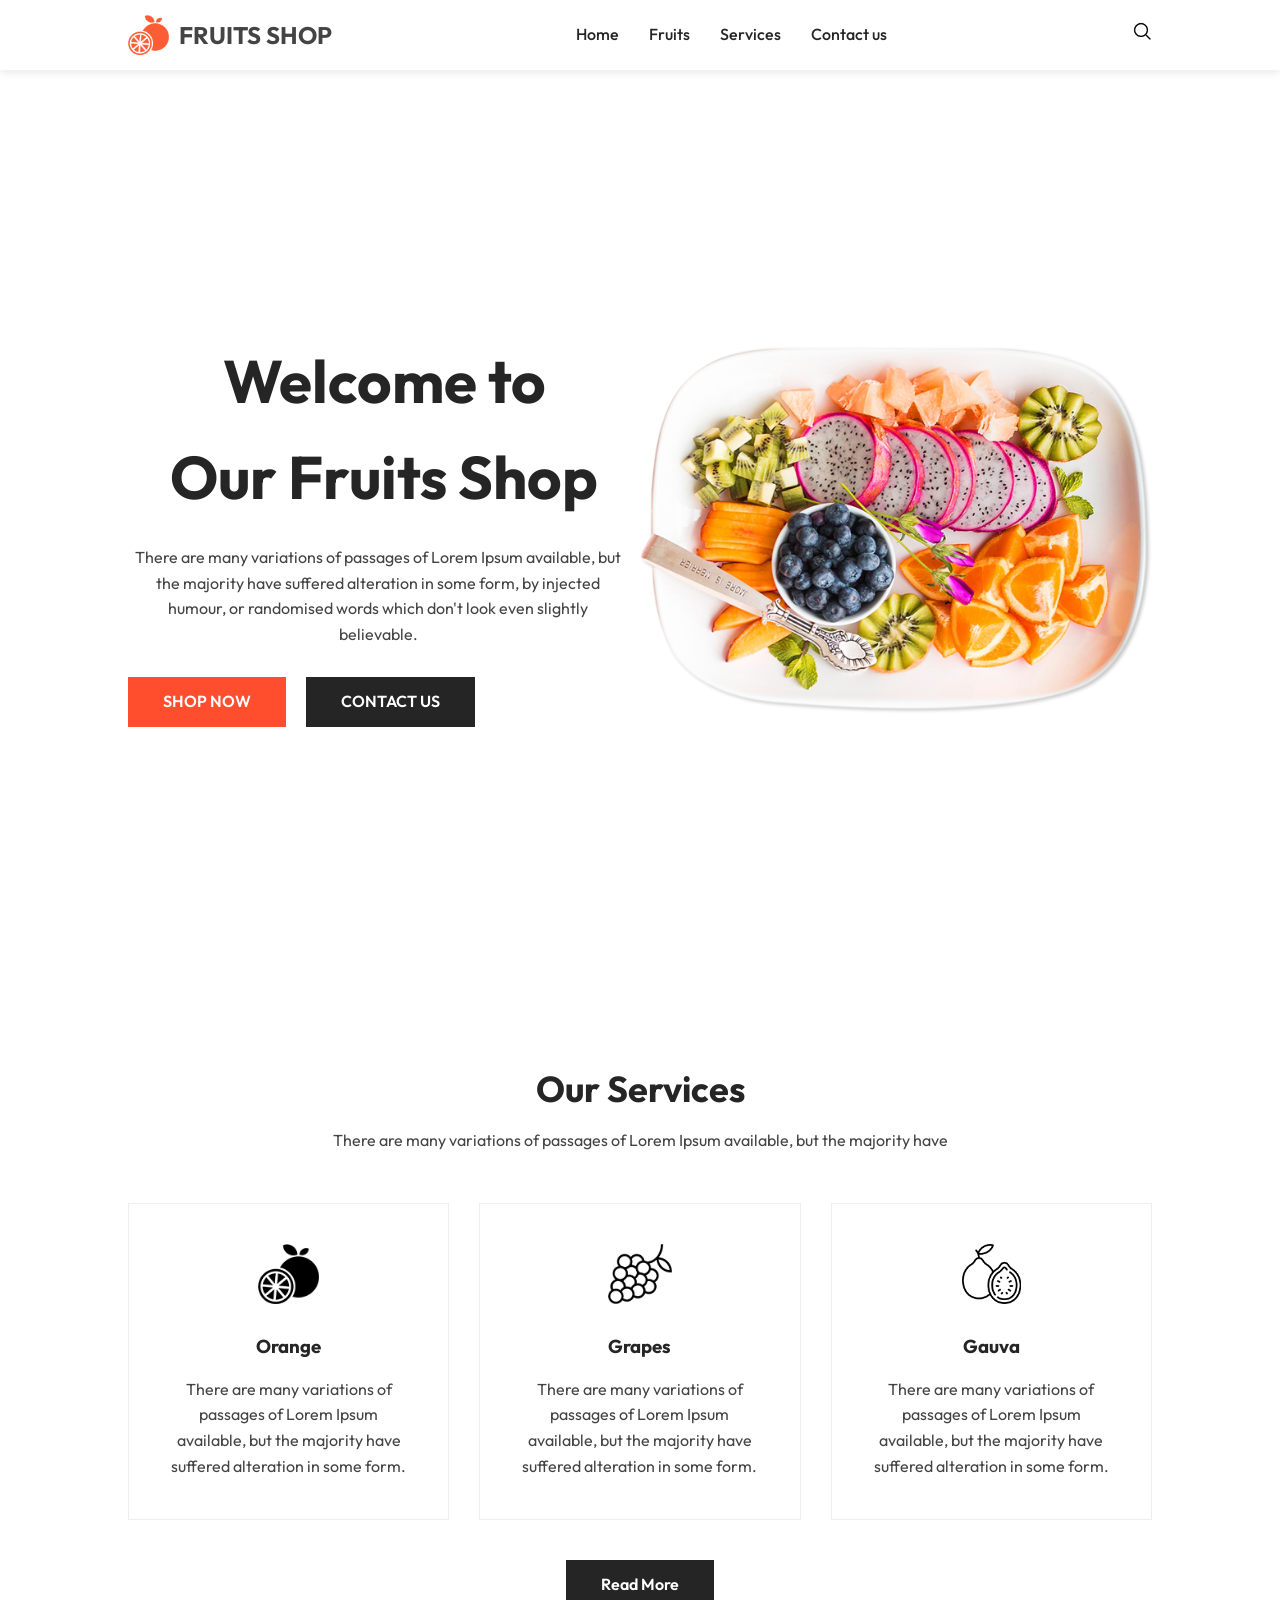
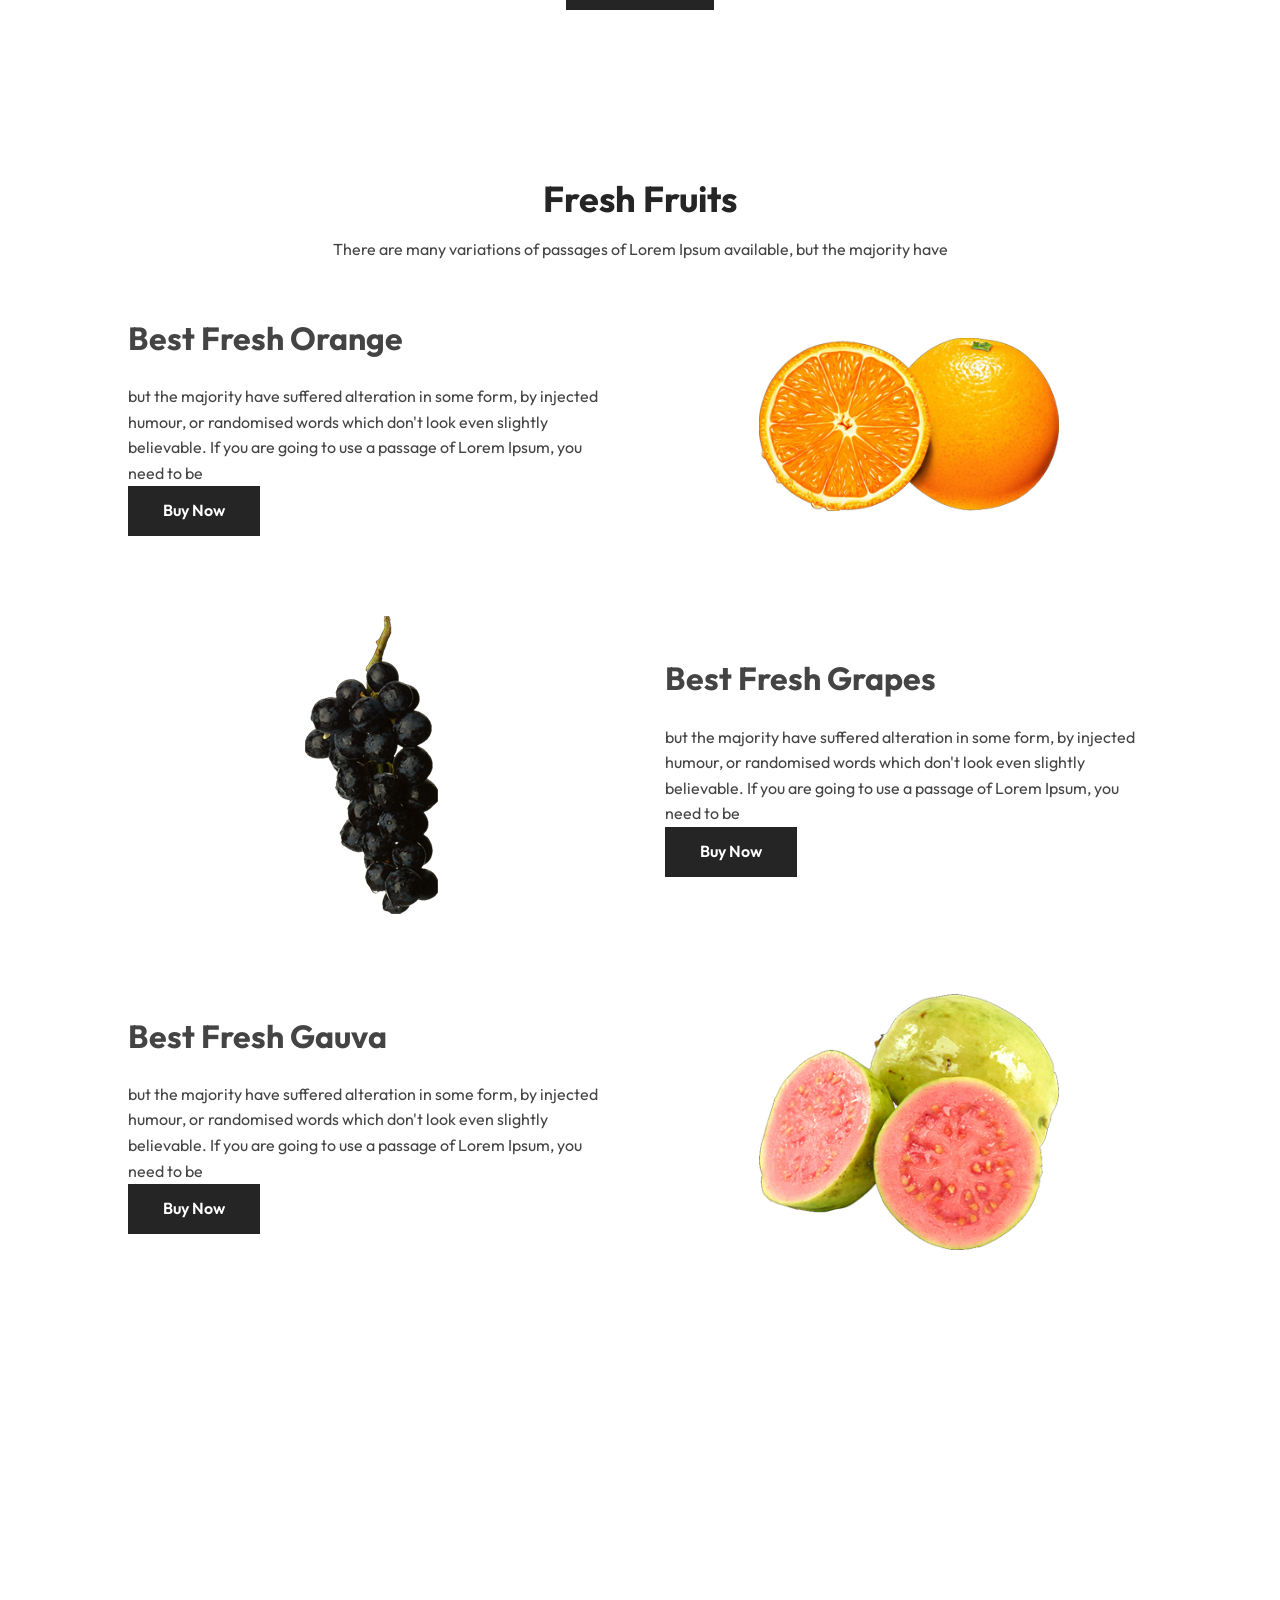
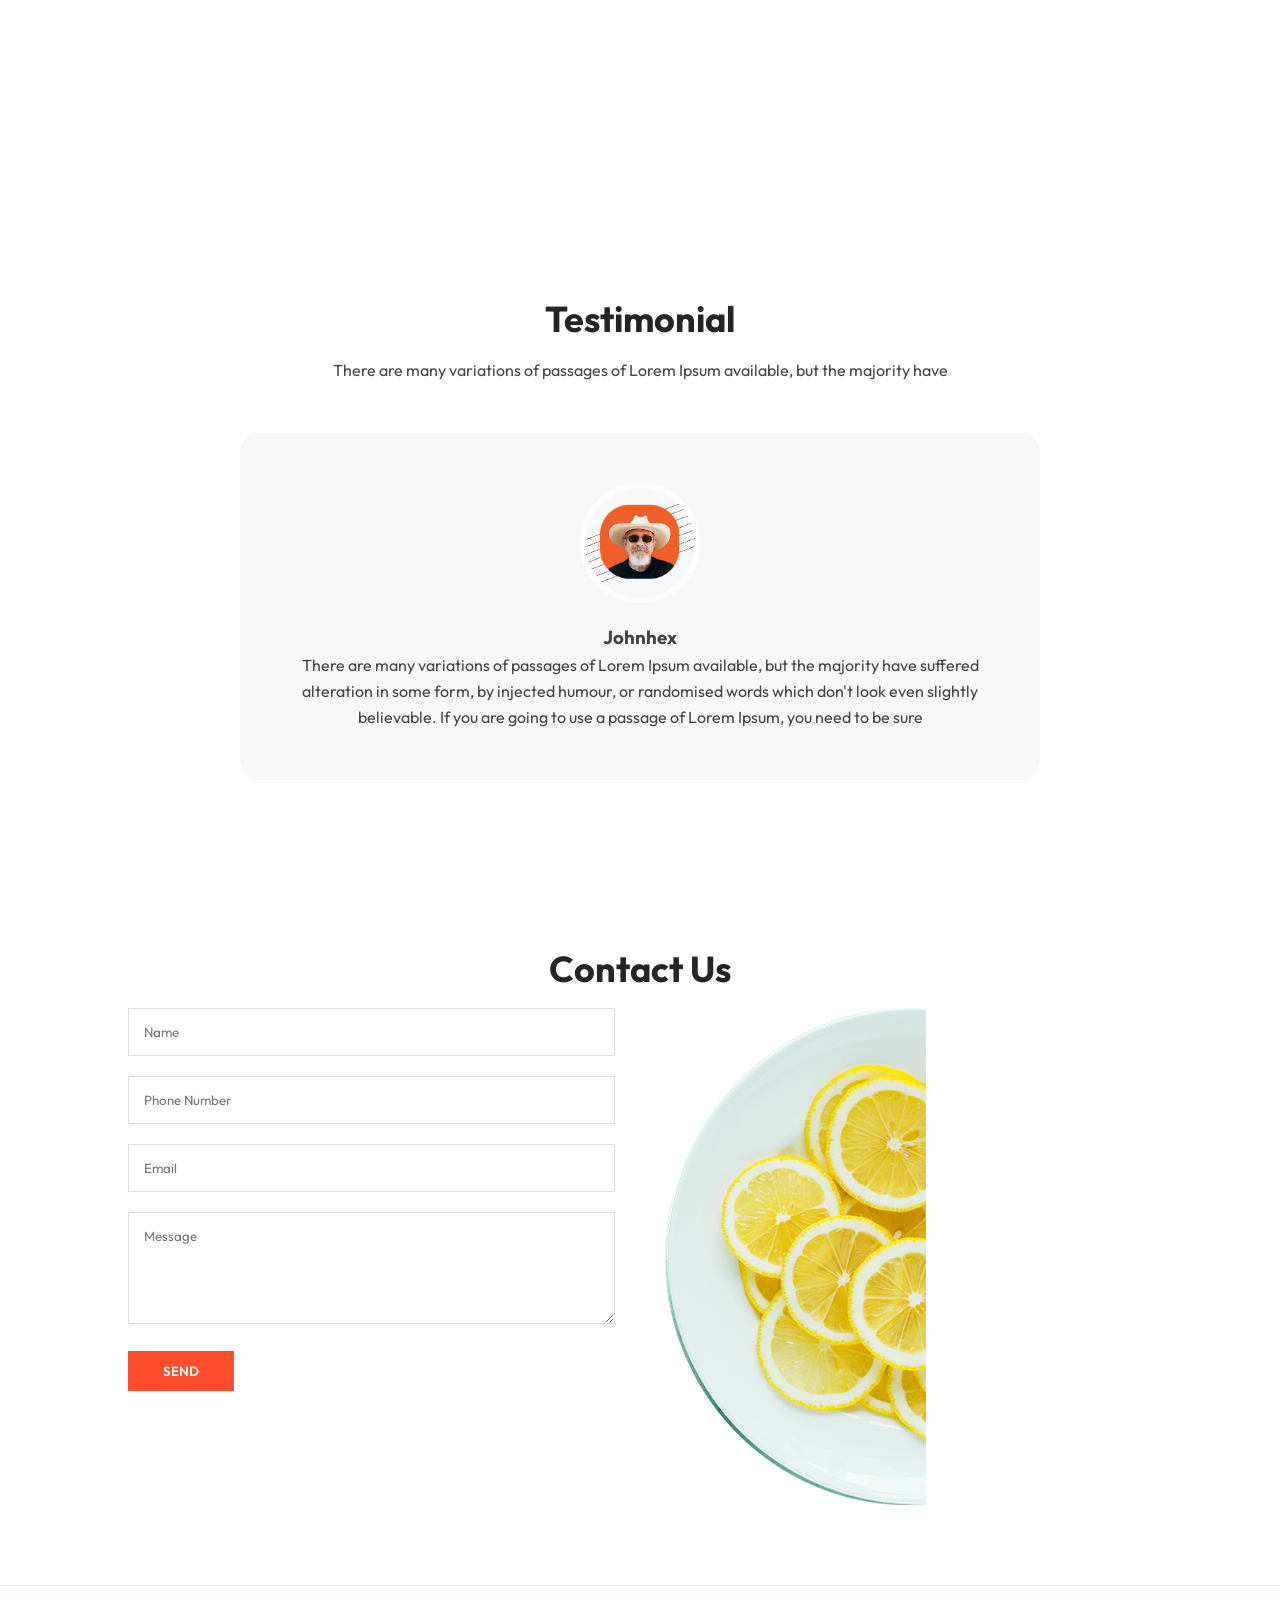
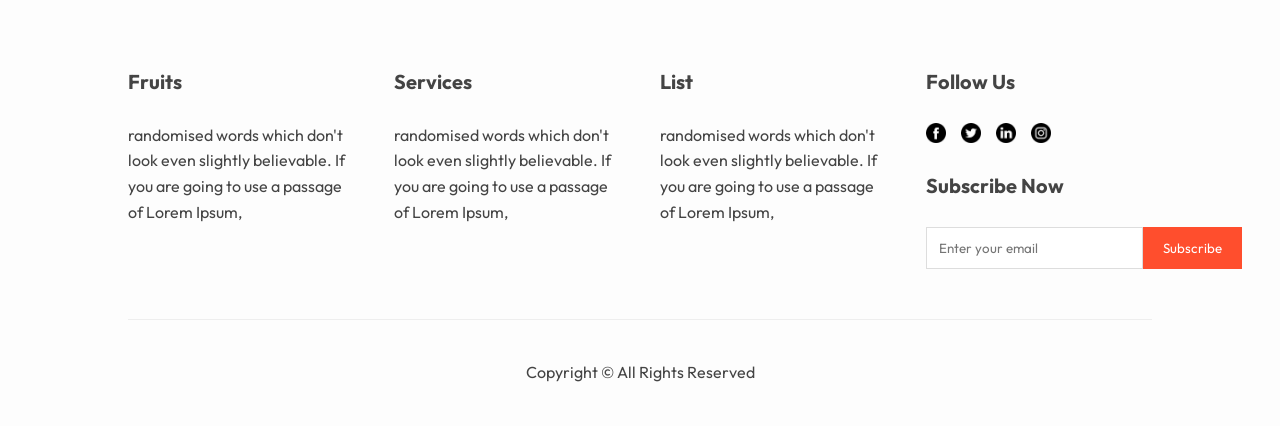
==== SESSION_03/index.html @ 3595fe4e "feat: implement landing page layout with styling and supporting image assets" ====
<!DOCTYPE html>
<html lang="en">

<head>
    <meta charset="UTF-8">
    <meta name="viewport" content="width=device-width, initial-scale=1.0">
    <title>Fruits Shop - Fresh & Healthy Fruits</title>
    <meta name="description"
        content="Welcome to Our Fruits Shop. Discover a wide variety of fresh, healthy, and organic fruits delivered to your doorstep.">
    <link rel="preconnect" href="https://fonts.googleapis.com">
    <link rel="preconnect" href="https://fonts.gstatic.com" crossorigin>
    <link href="https://fonts.googleapis.com/css2?family=Outfit:wght@300;400;500;600;700&display=swap" rel="stylesheet">
    <link rel="stylesheet" href="style.css">
</head>

<body>

    <!-- Header Section -->
    <header>
        <nav>
            <div class="logo">
                <img src="images/logo.png" alt="Fruits Shop Logo">
                <span>Fruits Shop</span>
            </div>
            <ul>
                <li><a href="#home">Home</a></li>
                <li><a href="#fruits">Fruits</a></li>
                <li><a href="#services">Services</a></li>
                <li><a href="#contact">Contact us</a></li>
            </ul>
            <div class="search-icon">
                <img src="images/search.png" alt="Search">
            </div>
        </nav>
    </header>

    <!-- Hero Section -->
    <section class="hero" id="home">
        <div class="hero-content">
            <h1>Welcome to<br>Our Fruits Shop</h1>
            <p>There are many variations of passages of Lorem Ipsum available, but the majority have suffered alteration
                in some form, by injected humour, or randomised words which don't look even slightly believable.</p>
            <div class="hero-btns">
                <a href="#fruits" class="btn btn-primary">SHOP NOW</a>
                <a href="#contact" class="btn btn-secondary">CONTACT US</a>
            </div>
        </div>
        <div class="hero-image">
            <img src="images/dish.png" alt="Fruit Dish">
        </div>
    </section>

    <!-- Services Section -->
    <section id="services">
        <h2 class="section-title">Our Services</h2>
        <p class="section-subtitle">There are many variations of passages of Lorem Ipsum available, but the majority
            have</p>

        <div class="services-grid">
            <div class="service-card">
                <img src="images/item1.png" alt="Orange">
                <h3>Orange</h3>
                <p>There are many variations of passages of Lorem Ipsum available, but the majority have suffered
                    alteration in some form.</p>
            </div>
            <div class="service-card">
                <img src="images/item2.png" alt="Grapes">
                <h3>Grapes</h3>
                <p>There are many variations of passages of Lorem Ipsum available, but the majority have suffered
                    alteration in some form.</p>
            </div>
            <div class="service-card">
                <img src="images/item.png" alt="Gauva">
                <h3>Gauva</h3>
                <p>There are many variations of passages of Lorem Ipsum available, but the majority have suffered
                    alteration in some form.</p>
            </div>
        </div>

        <div class="read-more">
            <a href="#" class="btn btn-secondary">Read More</a>
        </div>
    </section>

    <!-- Fresh Fruits Section -->
    <section id="fruits">
        <h2 class="section-title">Fresh Fruits</h2>
        <p class="section-subtitle">There are many variations of passages of Lorem Ipsum available, but the majority
            have</p>

        <div class="fruit-list">
            <div class="fruit-item">
                <div class="fruit-info">
                    <h2>Best Fresh Orange</h2>
                    <p>but the majority have suffered alteration in some form, by injected humour, or randomised words
                        which don't look even slightly believable. If you are going to use a passage of Lorem Ipsum, you
                        need to be</p>
                    <a href="#" class="btn btn-secondary">Buy Now</a>
                </div>
                <div class="fruit-image">
                    <img src="images/orange.png" alt="Orange">
                </div>
            </div>

            <div class="fruit-item">
                <div class="fruit-info">
                    <h2>Best Fresh Grapes</h2>
                    <p>but the majority have suffered alteration in some form, by injected humour, or randomised words
                        which don't look even slightly believable. If you are going to use a passage of Lorem Ipsum, you
                        need to be</p>
                    <a href="#" class="btn btn-secondary">Buy Now</a>
                </div>
                <div class="fruit-image">
                    <img src="images/grapes.png" alt="Grapes">
                </div>
            </div>

            <div class="fruit-item">
                <div class="fruit-info">
                    <h2>Best Fresh Gauva</h2>
                    <p>but the majority have suffered alteration in some form, by injected humour, or randomised words
                        which don't look even slightly believable. If you are going to use a passage of Lorem Ipsum, you
                        need to be</p>
                    <a href="#" class="btn btn-secondary">Buy Now</a>
                </div>
                <div class="fruit-image">
                    <img src="images/gauva.png" alt="Gauva">
                </div>
            </div>
        </div>
    </section>

    <!-- Parallax Banner -->
    <div class="parallax">
        <h2>VERY TASTY FRUITS</h2>
    </div>

    <!-- Testimonial Section -->
    <section>
        <h2 class="section-title">Testimonial</h2>
        <p class="section-subtitle">There are many variations of passages of Lorem Ipsum available, but the majority
            have</p>

        <div class="testimonial-card">
            <div class="client-img">
                <img src="images/client.png" alt="Client">
            </div>
            <h3>Johnhex</h3>
            <p>There are many variations of passages of Lorem Ipsum available, but the majority have suffered alteration
                in some form, by injected humour, or randomised words which don't look even slightly believable. If you
                are going to use a passage of Lorem Ipsum, you need to be sure</p>
        </div>
    </section>

    <!-- Contact Section -->
    <section id="contact">
        <h2 class="section-title">Contact Us</h2>
        <div class="contact-container">
            <div class="contact-form">
                <div class="form-group">
                    <input type="text" placeholder="Name">
                </div>
                <div class="form-group">
                    <input type="text" placeholder="Phone Number">
                </div>
                <div class="form-group">
                    <input type="email" placeholder="Email">
                </div>
                <div class="form-group">
                    <textarea rows="5" placeholder="Message"></textarea>
                </div>
                <button class="btn btn-primary">SEND</button>
            </div>
            <div class="contact-image">
                <img src="images/orange-dish.png" alt="Orange Dish">
            </div>
        </div>
    </section>

    <!-- Footer Section -->
    <footer>
        <div class="footer-grid">
            <div class="footer-col">
                <h4>Fruits</h4>
                <p>randomised words which don't look even slightly believable. If you are going to use a passage of
                    Lorem Ipsum,</p>
            </div>
            <div class="footer-col">
                <h4>Services</h4>
                <p>randomised words which don't look even slightly believable. If you are going to use a passage of
                    Lorem Ipsum,</p>
            </div>
            <div class="footer-col">
                <h4>List</h4>
                <p>randomised words which don't look even slightly believable. If you are going to use a passage of
                    Lorem Ipsum,</p>
            </div>
            <div class="footer-col">
                <h4>Follow Us</h4>
                <div class="social-links">
                    <a href="https://www.facebook.com" target="_blank"><img src="images/fb.png" alt="Facebook"></a>
                    <a href="https://www.twitter.com" target="_blank"><img src="images/twitter.png" alt="Twitter"></a>
                    <a href="https://www.linkedin.com" target="_blank"><img src="images/linkedin.png"
                            alt="Linkedin"></a>
                    <a href="https://www.instagram.com" target="_blank"><img src="images/instagram.png"
                            alt="Instagram"></a>
                </div>
                <h4>Subscribe Now</h4>
                <div class="subscribe-form">
                    <input type="email" placeholder="Enter your email">
                    <button class="subscribe-btn">Subscribe</button>
                </div>
            </div>
        </div>
        <div class="copyright">
            <p>Copyright © All Rights Reserved</p>
        </div>
    </footer>

</body>

</html>
---- SESSION_03/style.css ----
* {
    margin: 0;
    padding: 0;
    box-sizing: border-box;
    font-family: 'Outfit', sans-serif;
}

:root {
    --primary-color: #ff4e2d;
    --secondary-color: #252525;
    --text-color: #444;
    --light-bg: #f8f8f8;
    --white: #ffffff;
    --transition: all 0.3s ease;
}

body {
    overflow-x: hidden;
    color: var(--text-color);
    line-height: 1.6;
}

/* Header & Nav */
header {
    position: fixed;
    top: 0;
    left: 0;
    width: 100%;
    background: var(--white);
    box-shadow: 0 2px 10px rgba(0,0,0,0.1);
    z-index: 1000;
    padding: 15px 10%;
}

nav {
    display: flex;
    justify-content: space-between;
    align-items: center;
}

.logo {
    display: flex;
    align-items: center;
    gap: 10px;
    font-size: 24px;
    font-weight: 700;
    text-transform: uppercase;
}

.logo img {
    height: 40px;
}

nav ul {
    display: flex;
    list-style: none;
    gap: 30px;
}

nav ul li a {
    text-decoration: none;
    color: var(--secondary-color);
    font-weight: 500;
    transition: var(--transition);
}

nav ul li a:hover {
    color: var(--primary-color);
}

.search-icon img {
    height: 20px;
    cursor: pointer;
}

/* Hero Section */
.hero {
    height: 100vh;
    display: flex;
    align-items: center;
    justify-content: space-between;
    padding: 0 10%;
    margin-top: 80px;
}

.hero-content {
    flex: 1;
}

.hero-content h1 {
    font-size: 60px;
    margin-bottom: 20px;
    color: var(--secondary-color);
}

.hero-content p {
    margin-bottom: 30px;
    max-width: 500px;
}

.hero-btns {
    display: flex;
    gap: 20px;
}

.btn {
    padding: 12px 35px;
    border: none;
    cursor: pointer;
    font-weight: 600;
    transition: var(--transition);
    text-decoration: none;
    display: inline-block;
}

.btn-primary {
    background: var(--primary-color);
    color: var(--white);
}

.btn-primary:hover {
    background: #e63e1d;
    transform: translateY(-3px);
}

.btn-secondary {
    background: var(--secondary-color);
    color: var(--white);
}

.btn-secondary:hover {
    background: #000;
    transform: translateY(-3px);
}

.hero-image {
    flex: 1;
    display: flex;
    justify-content: center;
}

.hero-image img {
    max-width: 100%;
    animation: float 4s ease-in-out infinite;
}

@keyframes float {
    0%, 100% { transform: translateY(0); }
    50% { transform: translateY(-20px); }
}

/* Services Section */
section {
    padding: 80px 10%;
    text-align: center;
}

.section-title {
    font-size: 36px;
    margin-bottom: 10px;
    color: var(--secondary-color);
}

.section-subtitle {
    margin-bottom: 50px;
    max-width: 700px;
    margin-left: auto;
    margin-right: auto;
}

.services-grid {
    display: grid;
    grid-template-columns: repeat(auto-fit, minmax(300px, 1fr));
    gap: 30px;
}

.service-card {
    padding: 40px;
    border: 1px solid #eee;
    transition: var(--transition);
}

.service-card:hover {
    box-shadow: 0 10px 30px rgba(0,0,0,0.05);
    border-color: var(--primary-color);
}

.service-card img {
    height: 60px;
    margin-bottom: 20px;
}

.service-card h3 {
    margin-bottom: 15px;
    color: var(--secondary-color);
}

.read-more {
    margin-top: 40px;
}

/* Fresh Fruits Section */
.fruit-item {
    display: flex;
    align-items: center;
    gap: 50px;
    margin-bottom: 80px;
    text-align: left;
}

.fruit-item:nth-child(even) {
    flex-direction: row-reverse;
}

.fruit-info {
    flex: 1;
}

.fruit-info h2 {
    font-size: 32px;
    margin-bottom: 20px;
}

.fruit-image {
    flex: 1;
    display: flex;
    justify-content: center;
}

.fruit-image img {
    max-width: 300px;
}

/* Parallax Banner */
.parallax {
    height: 400px;
    background: linear-gradient(rgba(0,0,0,0.5), rgba(0,0,0,0.5)), url('images/tasty.png');
    background-size: cover;
    background-position: center;
    background-attachment: fixed;
    display: flex;
    align-items: center;
    justify-content: center;
}

.parallax h2 {
    color: var(--white);
    font-size: 60px;
    text-transform: uppercase;
}

/* Testimonial */
.testimonial-card {
    max-width: 800px;
    margin: 0 auto;
    padding: 50px;
    background: var(--light-bg);
    border-radius: 20px;
    position: relative;
}

.client-img {
    width: 120px;
    height: 120px;
    border-radius: 50%;
    overflow: hidden;
    margin: 0 auto 20px;
    border: 5px solid var(--white);
}

.client-img img {
    width: 100%;
    height: 100%;
    object-fit: cover;
}

/* Contact Section */
.contact-container {
    display: flex;
    gap: 50px;
    text-align: left;
}

.contact-form {
    flex: 1;
}

.form-group {
    margin-bottom: 20px;
}

.form-group input, .form-group textarea {
    width: 100%;
    padding: 15px;
    border: 1px solid #ddd;
    outline: none;
}

.contact-image {
    flex: 1;
    display: flex;
    align-items: center;
}

.contact-image img {
    max-width: 100%;
}

/* Footer */
footer {
    background: #fdfdfd;
    padding: 80px 10% 40px;
    border-top: 1px solid #eee;
}

.footer-grid {
    display: grid;
    grid-template-columns: repeat(auto-fit, minmax(200px, 1fr));
    gap: 40px;
    margin-bottom: 50px;
}

.footer-col h4 {
    margin-bottom: 25px;
    font-size: 20px;
}

.social-links {
    display: flex;
    gap: 15px;
    margin-bottom: 20px;
}

.social-links img {
    height: 20px;
}

.subscribe-form {
    display: flex;
}

.subscribe-form input {
    padding: 12px;
    border: 1px solid #ddd;
    flex: 1;
}

.subscribe-btn {
    background: var(--primary-color);
    color: var(--white);
    border: none;
    padding: 0 20px;
    cursor: pointer;
}

.copyright {
    text-align: center;
    padding-top: 40px;
    border-top: 1px solid #eee;
}

/* Responsive */
@media (max-width: 992px) {
    .hero {
        flex-direction: column;
        text-align: center;
        height: auto;
        padding-top: 120px;
    }
    .hero-btns {
        justify-content: center;
    }
    .fruit-item, .fruit-item:nth-child(even) {
        flex-direction: column;
        text-align: center;
    }
    .contact-container {
        flex-direction: column;
    }
}
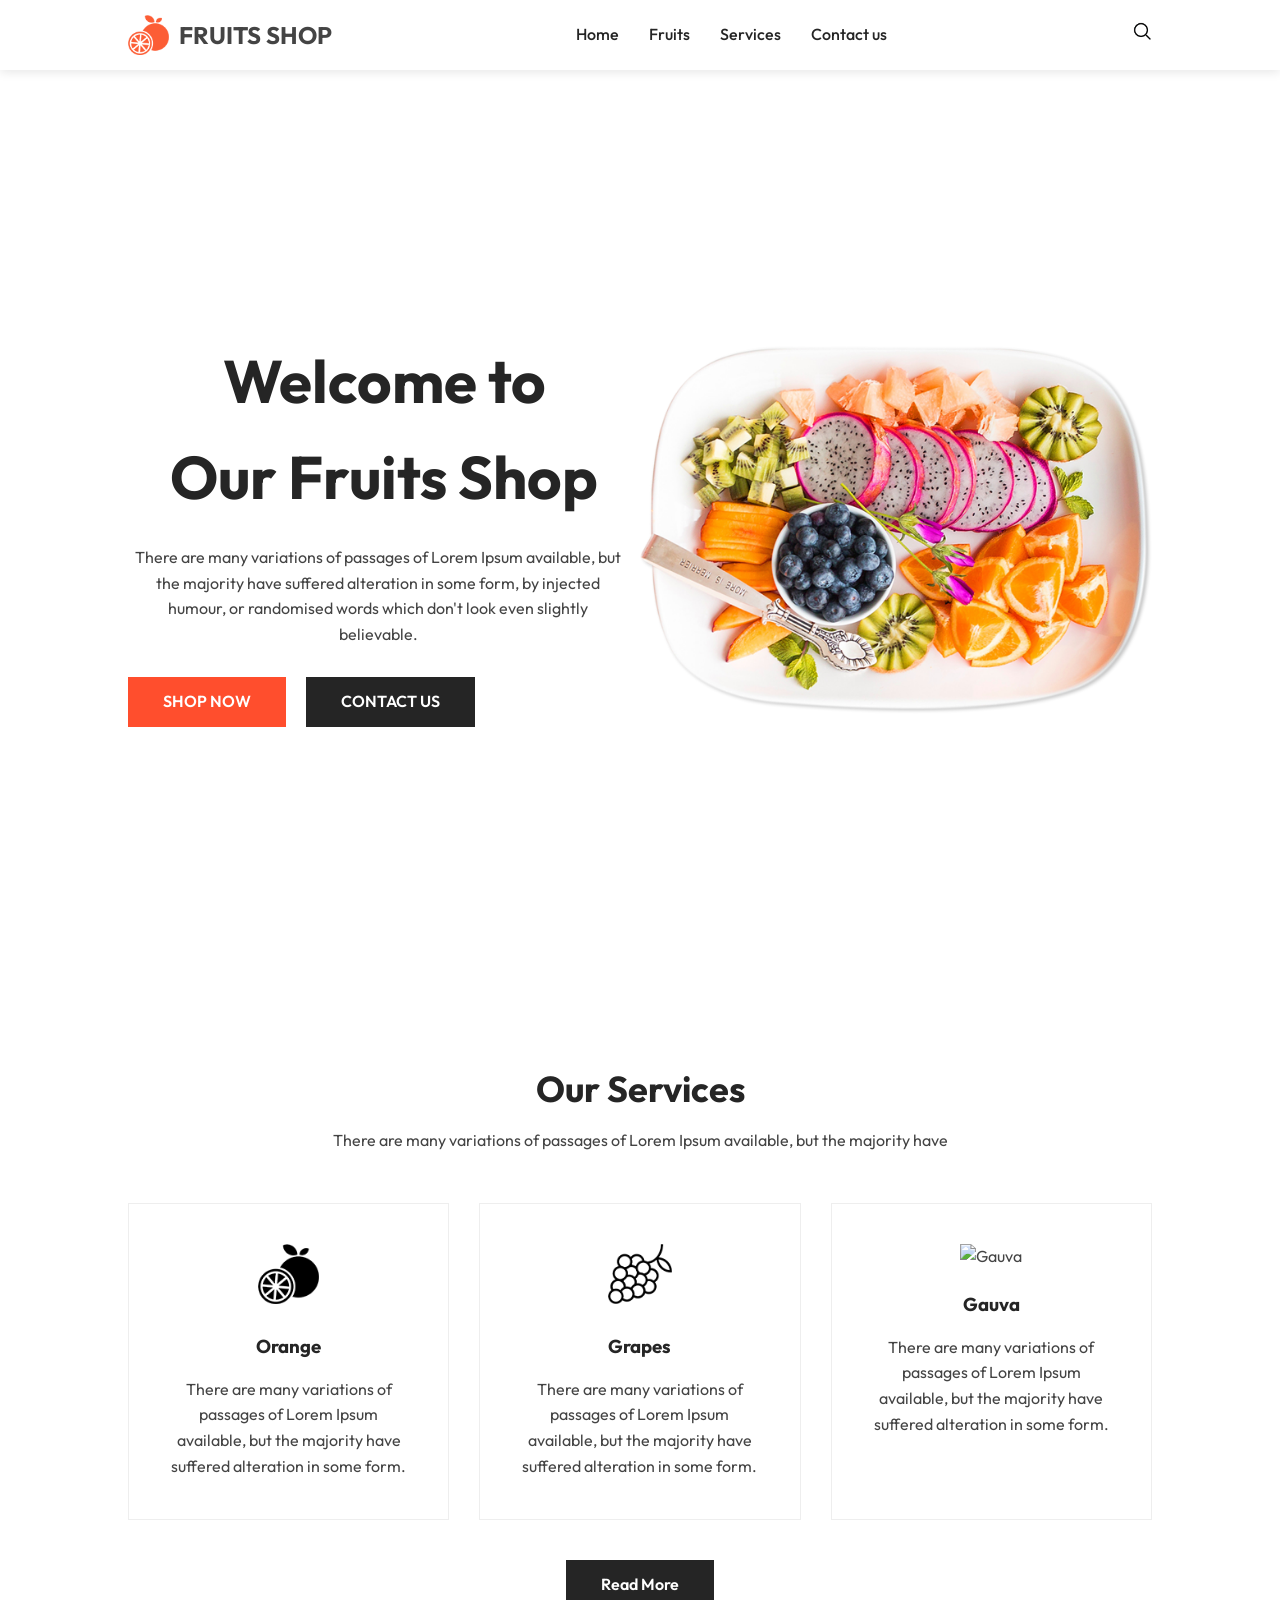
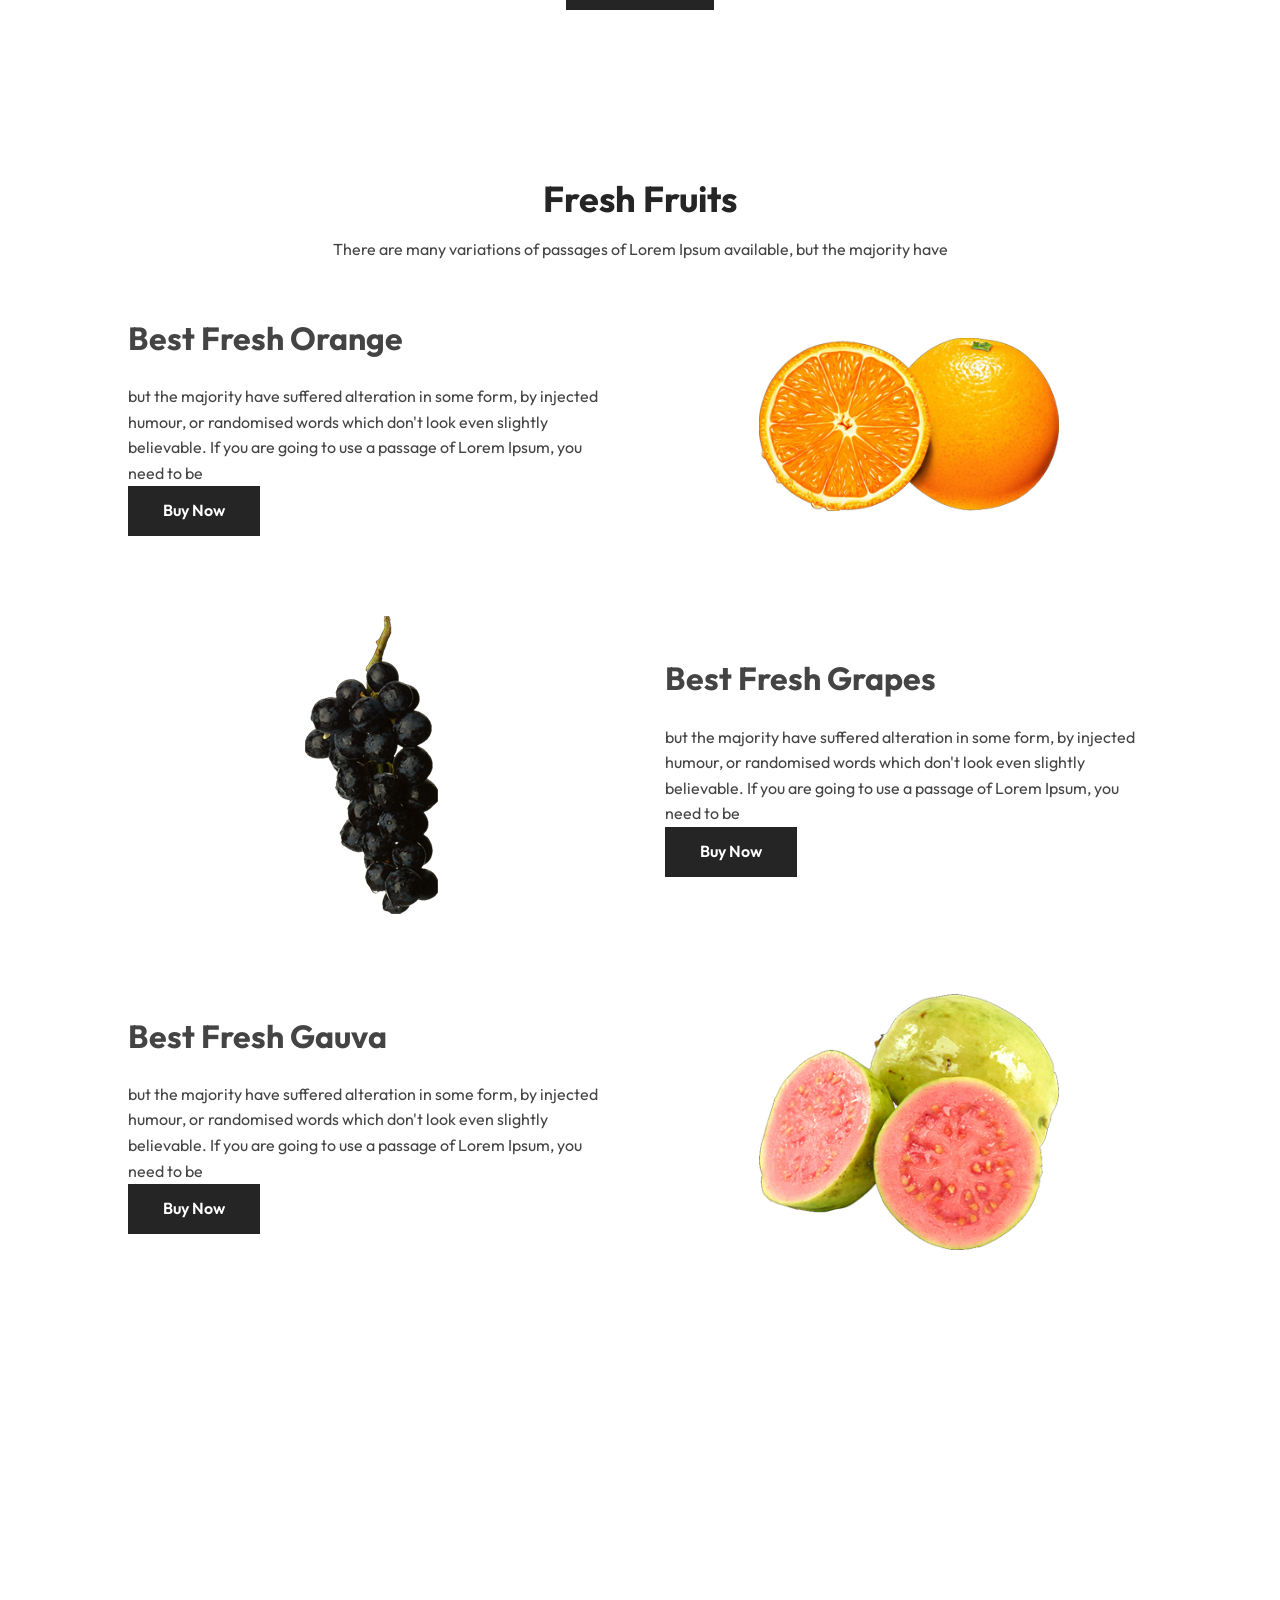
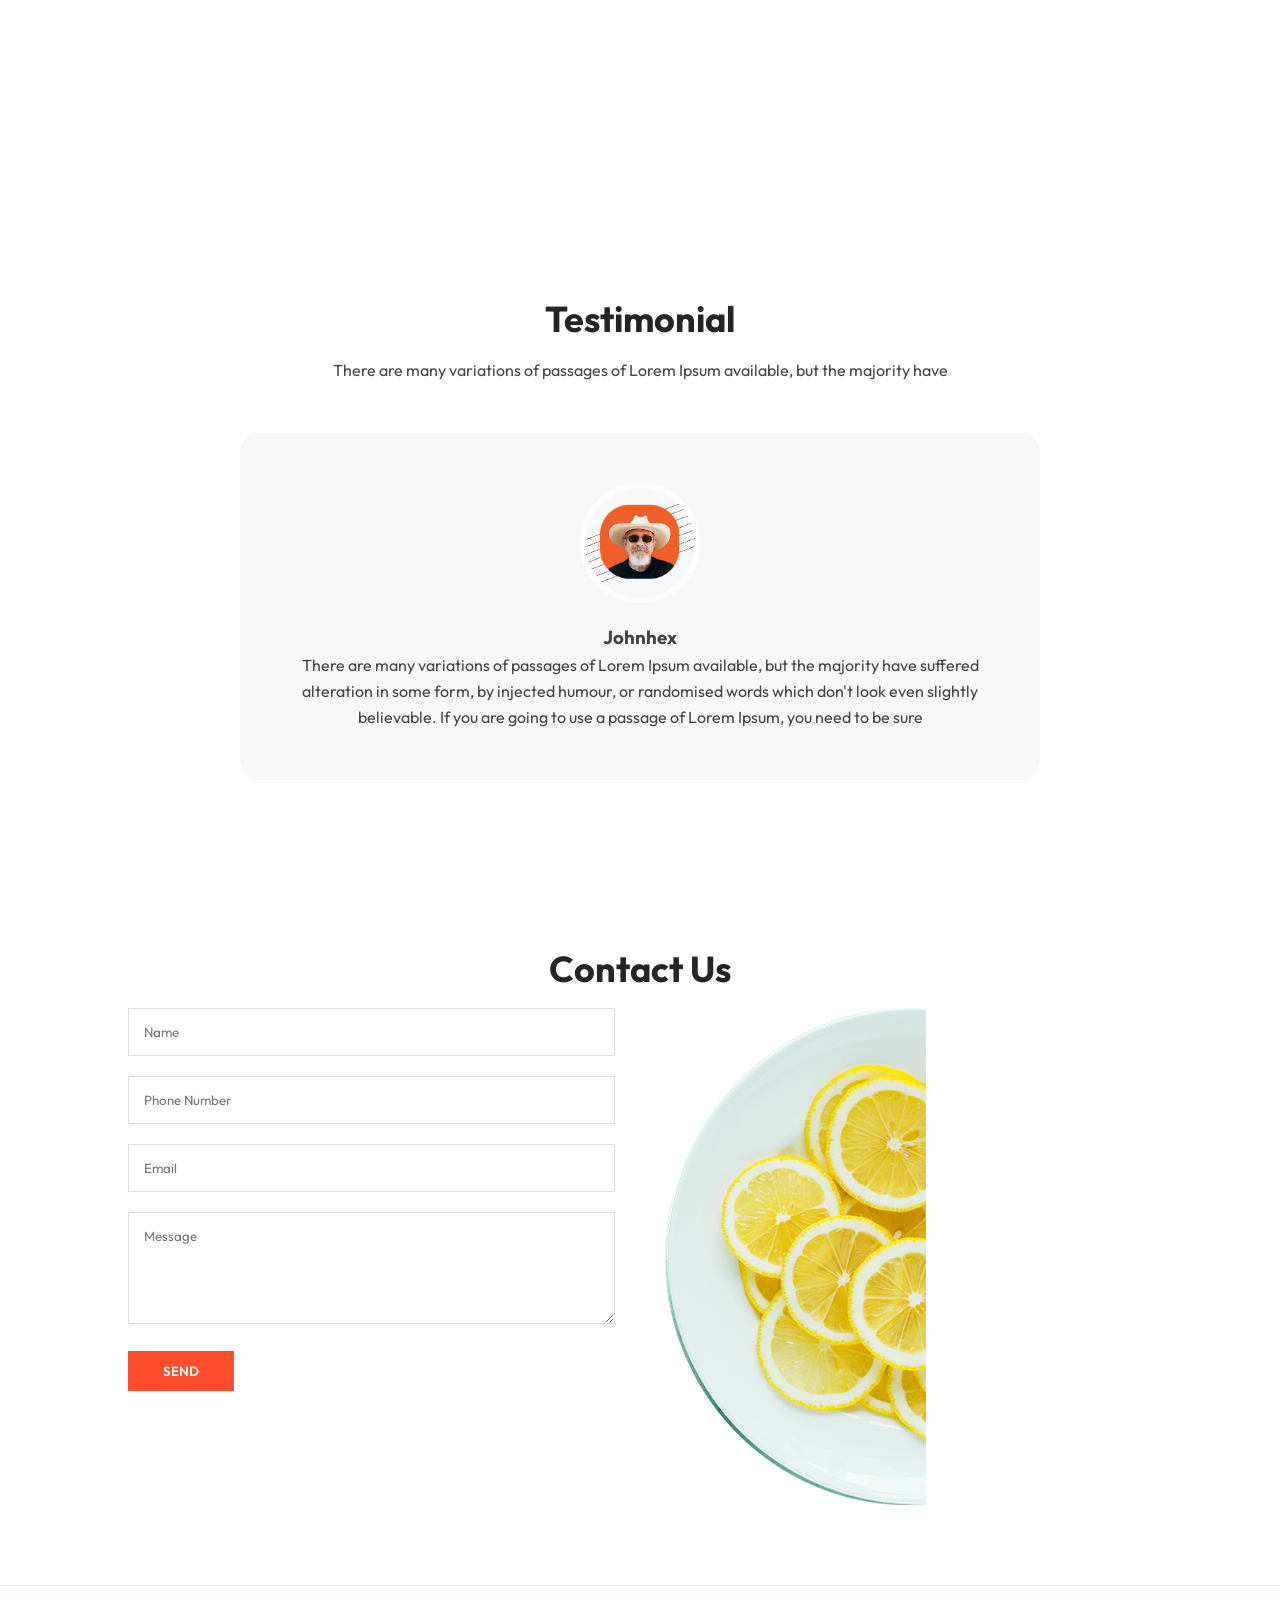
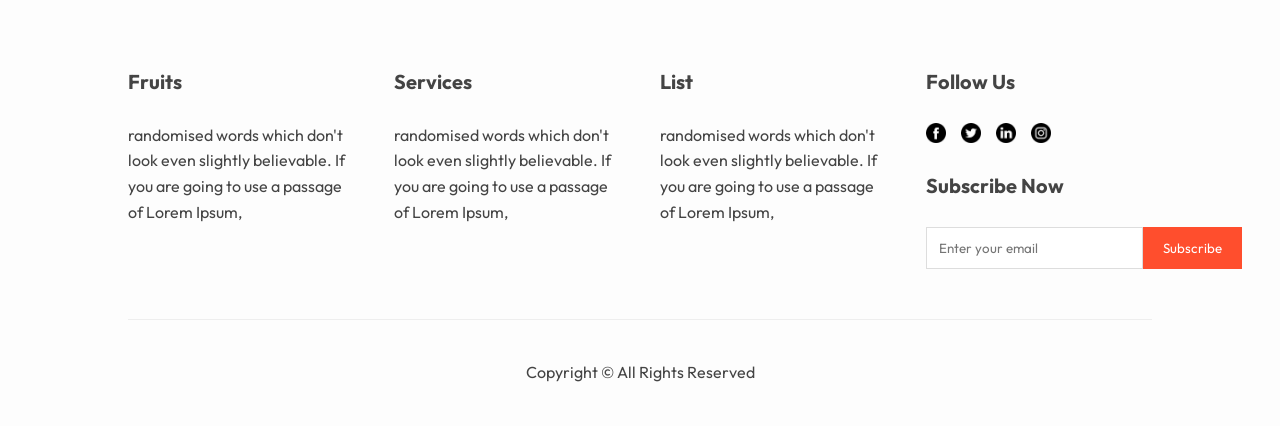
==== commit eccd3beb: "directory path updated Co-authored-by: Copilot <copilot@github.com>" ====
--- a/SESSION_03/index.html
+++ b/SESSION_03/index.html
@@ -10,7 +10,7 @@
     <link rel="preconnect" href="https://fonts.googleapis.com">
     <link rel="preconnect" href="https://fonts.gstatic.com" crossorigin>
     <link href="https://fonts.googleapis.com/css2?family=Outfit:wght@300;400;500;600;700&display=swap" rel="stylesheet">
-    <link rel="stylesheet" href="style.css">
+    <link rel="stylesheet" href="assets/style.css">
 </head>
 
 <body>
@@ -19,7 +19,7 @@
     <header>
         <nav>
             <div class="logo">
-                <img src="images/logo.png" alt="Fruits Shop Logo">
+                <img src="assets/images/logo.png" alt="Fruits Shop Logo">
                 <span>Fruits Shop</span>
             </div>
             <ul>
@@ -29,7 +29,7 @@
                 <li><a href="#contact">Contact us</a></li>
             </ul>
             <div class="search-icon">
-                <img src="images/search.png" alt="Search">
+            <img src="assets/images/search.png" alt="Search">
             </div>
         </nav>
     </header>
@@ -46,7 +46,7 @@
             </div>
         </div>
         <div class="hero-image">
-            <img src="images/dish.png" alt="Fruit Dish">
+            <img src="assets/images/dish.png" alt="Fruit Dish">
         </div>
     </section>
 
@@ -58,19 +58,19 @@
 
         <div class="services-grid">
             <div class="service-card">
-                <img src="images/item1.png" alt="Orange">
+                <img src="assets/images/item1.png" alt="Orange">
                 <h3>Orange</h3>
                 <p>There are many variations of passages of Lorem Ipsum available, but the majority have suffered
                     alteration in some form.</p>
             </div>
             <div class="service-card">
-                <img src="images/item2.png" alt="Grapes">
+                <img src="assets/images/item2.png" alt="Grapes">
                 <h3>Grapes</h3>
                 <p>There are many variations of passages of Lorem Ipsum available, but the majority have suffered
                     alteration in some form.</p>
             </div>
             <div class="service-card">
-                <img src="images/item.png" alt="Gauva">
+                <img src="assets/images/item3.png" alt="Gauva">
                 <h3>Gauva</h3>
                 <p>There are many variations of passages of Lorem Ipsum available, but the majority have suffered
                     alteration in some form.</p>
@@ -98,7 +98,7 @@
                     <a href="#" class="btn btn-secondary">Buy Now</a>
                 </div>
                 <div class="fruit-image">
-                    <img src="images/orange.png" alt="Orange">
+                    <img src="assets/images/orange.png" alt="Orange">
                 </div>
             </div>
 
@@ -111,7 +111,7 @@
                     <a href="#" class="btn btn-secondary">Buy Now</a>
                 </div>
                 <div class="fruit-image">
-                    <img src="images/grapes.png" alt="Grapes">
+                    <img src="assets/images/grapes.png" alt="Grapes">
                 </div>
             </div>
 
@@ -124,7 +124,7 @@
                     <a href="#" class="btn btn-secondary">Buy Now</a>
                 </div>
                 <div class="fruit-image">
-                    <img src="images/gauva.png" alt="Gauva">
+                    <img src="assets/images/gauva.png" alt="Gauva">
                 </div>
             </div>
         </div>
@@ -143,7 +143,7 @@
 
         <div class="testimonial-card">
             <div class="client-img">
-                <img src="images/client.png" alt="Client">
+                <img src="assets/images/client.png" alt="Client">
             </div>
             <h3>Johnhex</h3>
             <p>There are many variations of passages of Lorem Ipsum available, but the majority have suffered alteration
@@ -172,7 +172,7 @@
                 <button class="btn btn-primary">SEND</button>
             </div>
             <div class="contact-image">
-                <img src="images/orange-dish.png" alt="Orange Dish">
+                <img src="assets/images/orange-dish.png" alt="Orange Dish">
             </div>
         </div>
     </section>
@@ -198,11 +198,11 @@
             <div class="footer-col">
                 <h4>Follow Us</h4>
                 <div class="social-links">
-                    <a href="https://www.facebook.com" target="_blank"><img src="images/fb.png" alt="Facebook"></a>
-                    <a href="https://www.twitter.com" target="_blank"><img src="images/twitter.png" alt="Twitter"></a>
-                    <a href="https://www.linkedin.com" target="_blank"><img src="images/linkedin.png"
+                    <a href="https://www.facebook.com" target="_blank"><img src="assets/images/fb.png" alt="Facebook"></a>
+                    <a href="https://www.twitter.com" target="_blank"><img src="assets/images/twitter.png" alt="Twitter"></a>
+                    <a href="https://www.linkedin.com" target="_blank"><img src="assets/images/linkedin.png"
                             alt="Linkedin"></a>
-                    <a href="https://www.instagram.com" target="_blank"><img src="images/instagram.png"
+                    <a href="https://www.instagram.com" target="_blank"><img src="assets/images/instagram.png"
                             alt="Instagram"></a>
                 </div>
                 <h4>Subscribe Now</h4>
--- a/SESSION_03/assets/style.css
+++ b/SESSION_03/assets/style.css
@@ -0,0 +1,380 @@
+* {
+    margin: 0;
+    padding: 0;
+    box-sizing: border-box;
+    font-family: 'Outfit', sans-serif;
+}
+
+:root {
+    --primary-color: #ff4e2d;
+    --secondary-color: #252525;
+    --text-color: #444;
+    --light-bg: #f8f8f8;
+    --white: #ffffff;
+    --transition: all 0.3s ease;
+}
+
+body {
+    overflow-x: hidden;
+    color: var(--text-color);
+    line-height: 1.6;
+}
+
+/* Header & Nav */
+header {
+    position: fixed;
+    top: 0;
+    left: 0;
+    width: 100%;
+    background: var(--white);
+    box-shadow: 0 2px 10px rgba(0,0,0,0.1);
+    z-index: 1000;
+    padding: 15px 10%;
+}
+
+nav {
+    display: flex;
+    justify-content: space-between;
+    align-items: center;
+}
+
+.logo {
+    display: flex;
+    align-items: center;
+    gap: 10px;
+    font-size: 24px;
+    font-weight: 700;
+    text-transform: uppercase;
+}
+
+.logo img {
+    height: 40px;
+}
+
+nav ul {
+    display: flex;
+    list-style: none;
+    gap: 30px;
+}
+
+nav ul li a {
+    text-decoration: none;
+    color: var(--secondary-color);
+    font-weight: 500;
+    transition: var(--transition);
+}
+
+nav ul li a:hover {
+    color: var(--primary-color);
+}
+
+.search-icon img {
+    height: 20px;
+    cursor: pointer;
+}
+
+/* Hero Section */
+.hero {
+    height: 100vh;
+    display: flex;
+    align-items: center;
+    justify-content: space-between;
+    padding: 0 10%;
+    margin-top: 80px;
+}
+
+.hero-content {
+    flex: 1;
+}
+
+.hero-content h1 {
+    font-size: 60px;
+    margin-bottom: 20px;
+    color: var(--secondary-color);
+}
+
+.hero-content p {
+    margin-bottom: 30px;
+    max-width: 500px;
+}
+
+.hero-btns {
+    display: flex;
+    gap: 20px;
+}
+
+.btn {
+    padding: 12px 35px;
+    border: none;
+    cursor: pointer;
+    font-weight: 600;
+    transition: var(--transition);
+    text-decoration: none;
+    display: inline-block;
+}
+
+.btn-primary {
+    background: var(--primary-color);
+    color: var(--white);
+}
+
+.btn-primary:hover {
+    background: #e63e1d;
+    transform: translateY(-3px);
+}
+
+.btn-secondary {
+    background: var(--secondary-color);
+    color: var(--white);
+}
+
+.btn-secondary:hover {
+    background: #000;
+    transform: translateY(-3px);
+}
+
+.hero-image {
+    flex: 1;
+    display: flex;
+    justify-content: center;
+}
+
+.hero-image img {
+    max-width: 100%;
+    animation: float 4s ease-in-out infinite;
+}
+
+@keyframes float {
+    0%, 100% { transform: translateY(0); }
+    50% { transform: translateY(-20px); }
+}
+
+/* Services Section */
+section {
+    padding: 80px 10%;
+    text-align: center;
+}
+
+.section-title {
+    font-size: 36px;
+    margin-bottom: 10px;
+    color: var(--secondary-color);
+}
+
+.section-subtitle {
+    margin-bottom: 50px;
+    max-width: 700px;
+    margin-left: auto;
+    margin-right: auto;
+}
+
+.services-grid {
+    display: grid;
+    grid-template-columns: repeat(auto-fit, minmax(300px, 1fr));
+    gap: 30px;
+}
+
+.service-card {
+    padding: 40px;
+    border: 1px solid #eee;
+    transition: var(--transition);
+}
+
+.service-card:hover {
+    box-shadow: 0 10px 30px rgba(0,0,0,0.05);
+    border-color: var(--primary-color);
+}
+
+.service-card img {
+    height: 60px;
+    margin-bottom: 20px;
+}
+
+.service-card h3 {
+    margin-bottom: 15px;
+    color: var(--secondary-color);
+}
+
+.read-more {
+    margin-top: 40px;
+}
+
+/* Fresh Fruits Section */
+.fruit-item {
+    display: flex;
+    align-items: center;
+    gap: 50px;
+    margin-bottom: 80px;
+    text-align: left;
+}
+
+.fruit-item:nth-child(even) {
+    flex-direction: row-reverse;
+}
+
+.fruit-info {
+    flex: 1;
+}
+
+.fruit-info h2 {
+    font-size: 32px;
+    margin-bottom: 20px;
+}
+
+.fruit-image {
+    flex: 1;
+    display: flex;
+    justify-content: center;
+}
+
+.fruit-image img {
+    max-width: 300px;
+}
+
+/* Parallax Banner */
+.parallax {
+    height: 400px;
+    background: linear-gradient(rgba(0,0,0,0.5), rgba(0,0,0,0.5)), url('images/tasty.png');
+    background-size: cover;
+    background-position: center;
+    background-attachment: fixed;
+    display: flex;
+    align-items: center;
+    justify-content: center;
+}
+
+.parallax h2 {
+    color: var(--white);
+    font-size: 60px;
+    text-transform: uppercase;
+}
+
+/* Testimonial */
+.testimonial-card {
+    max-width: 800px;
+    margin: 0 auto;
+    padding: 50px;
+    background: var(--light-bg);
+    border-radius: 20px;
+    position: relative;
+}
+
+.client-img {
+    width: 120px;
+    height: 120px;
+    border-radius: 50%;
+    overflow: hidden;
+    margin: 0 auto 20px;
+    border: 5px solid var(--white);
+}
+
+.client-img img {
+    width: 100%;
+    height: 100%;
+    object-fit: cover;
+}
+
+/* Contact Section */
+.contact-container {
+    display: flex;
+    gap: 50px;
+    text-align: left;
+}
+
+.contact-form {
+    flex: 1;
+}
+
+.form-group {
+    margin-bottom: 20px;
+}
+
+.form-group input, .form-group textarea {
+    width: 100%;
+    padding: 15px;
+    border: 1px solid #ddd;
+    outline: none;
+}
+
+.contact-image {
+    flex: 1;
+    display: flex;
+    align-items: center;
+}
+
+.contact-image img {
+    max-width: 100%;
+}
+
+/* Footer */
+footer {
+    background: #fdfdfd;
+    padding: 80px 10% 40px;
+    border-top: 1px solid #eee;
+}
+
+.footer-grid {
+    display: grid;
+    grid-template-columns: repeat(auto-fit, minmax(200px, 1fr));
+    gap: 40px;
+    margin-bottom: 50px;
+}
+
+.footer-col h4 {
+    margin-bottom: 25px;
+    font-size: 20px;
+}
+
+.social-links {
+    display: flex;
+    gap: 15px;
+    margin-bottom: 20px;
+}
+
+.social-links img {
+    height: 20px;
+}
+
+.subscribe-form {
+    display: flex;
+}
+
+.subscribe-form input {
+    padding: 12px;
+    border: 1px solid #ddd;
+    flex: 1;
+}
+
+.subscribe-btn {
+    background: var(--primary-color);
+    color: var(--white);
+    border: none;
+    padding: 0 20px;
+    cursor: pointer;
+}
+
+.copyright {
+    text-align: center;
+    padding-top: 40px;
+    border-top: 1px solid #eee;
+}
+
+/* Responsive */
+@media (max-width: 992px) {
+    .hero {
+        flex-direction: column;
+        text-align: center;
+        height: auto;
+        padding-top: 120px;
+    }
+    .hero-btns {
+        justify-content: center;
+    }
+    .fruit-item, .fruit-item:nth-child(even) {
+        flex-direction: column;
+        text-align: center;
+    }
+    .contact-container {
+        flex-direction: column;
+    }
+}
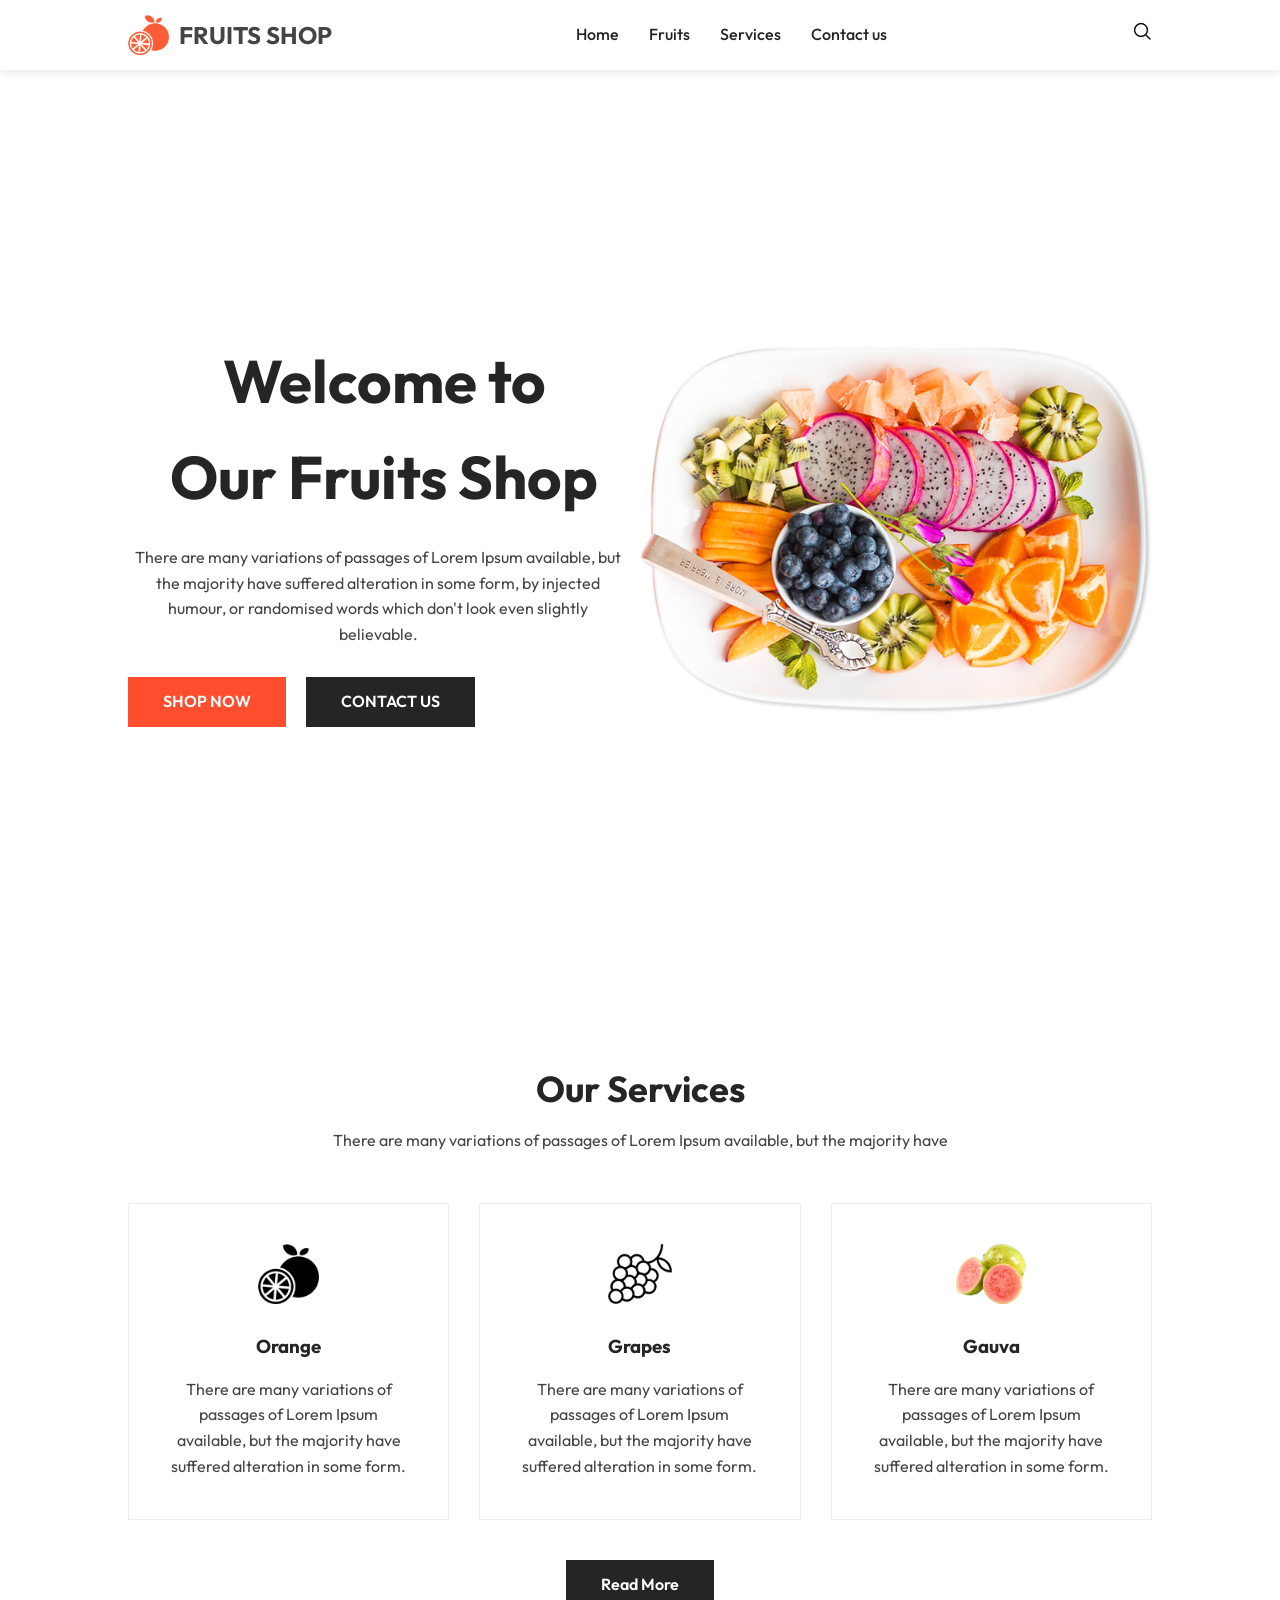
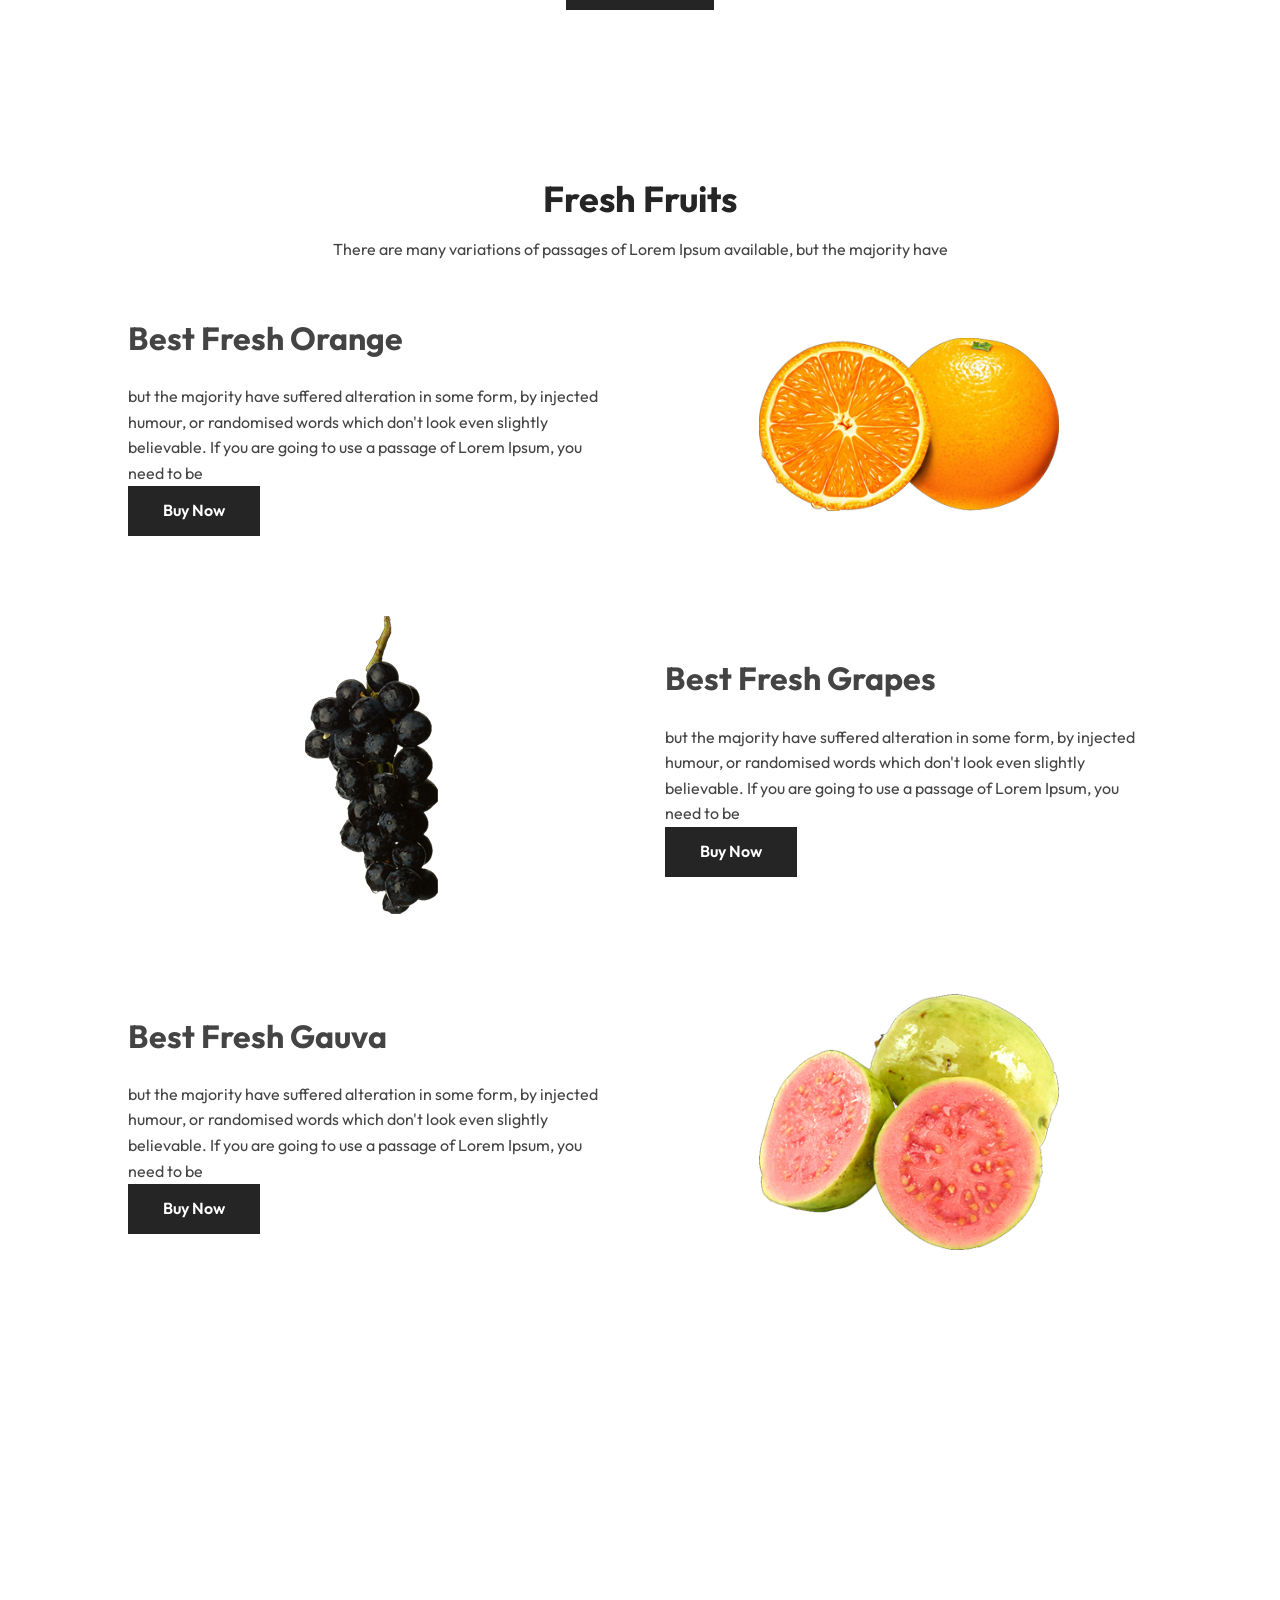
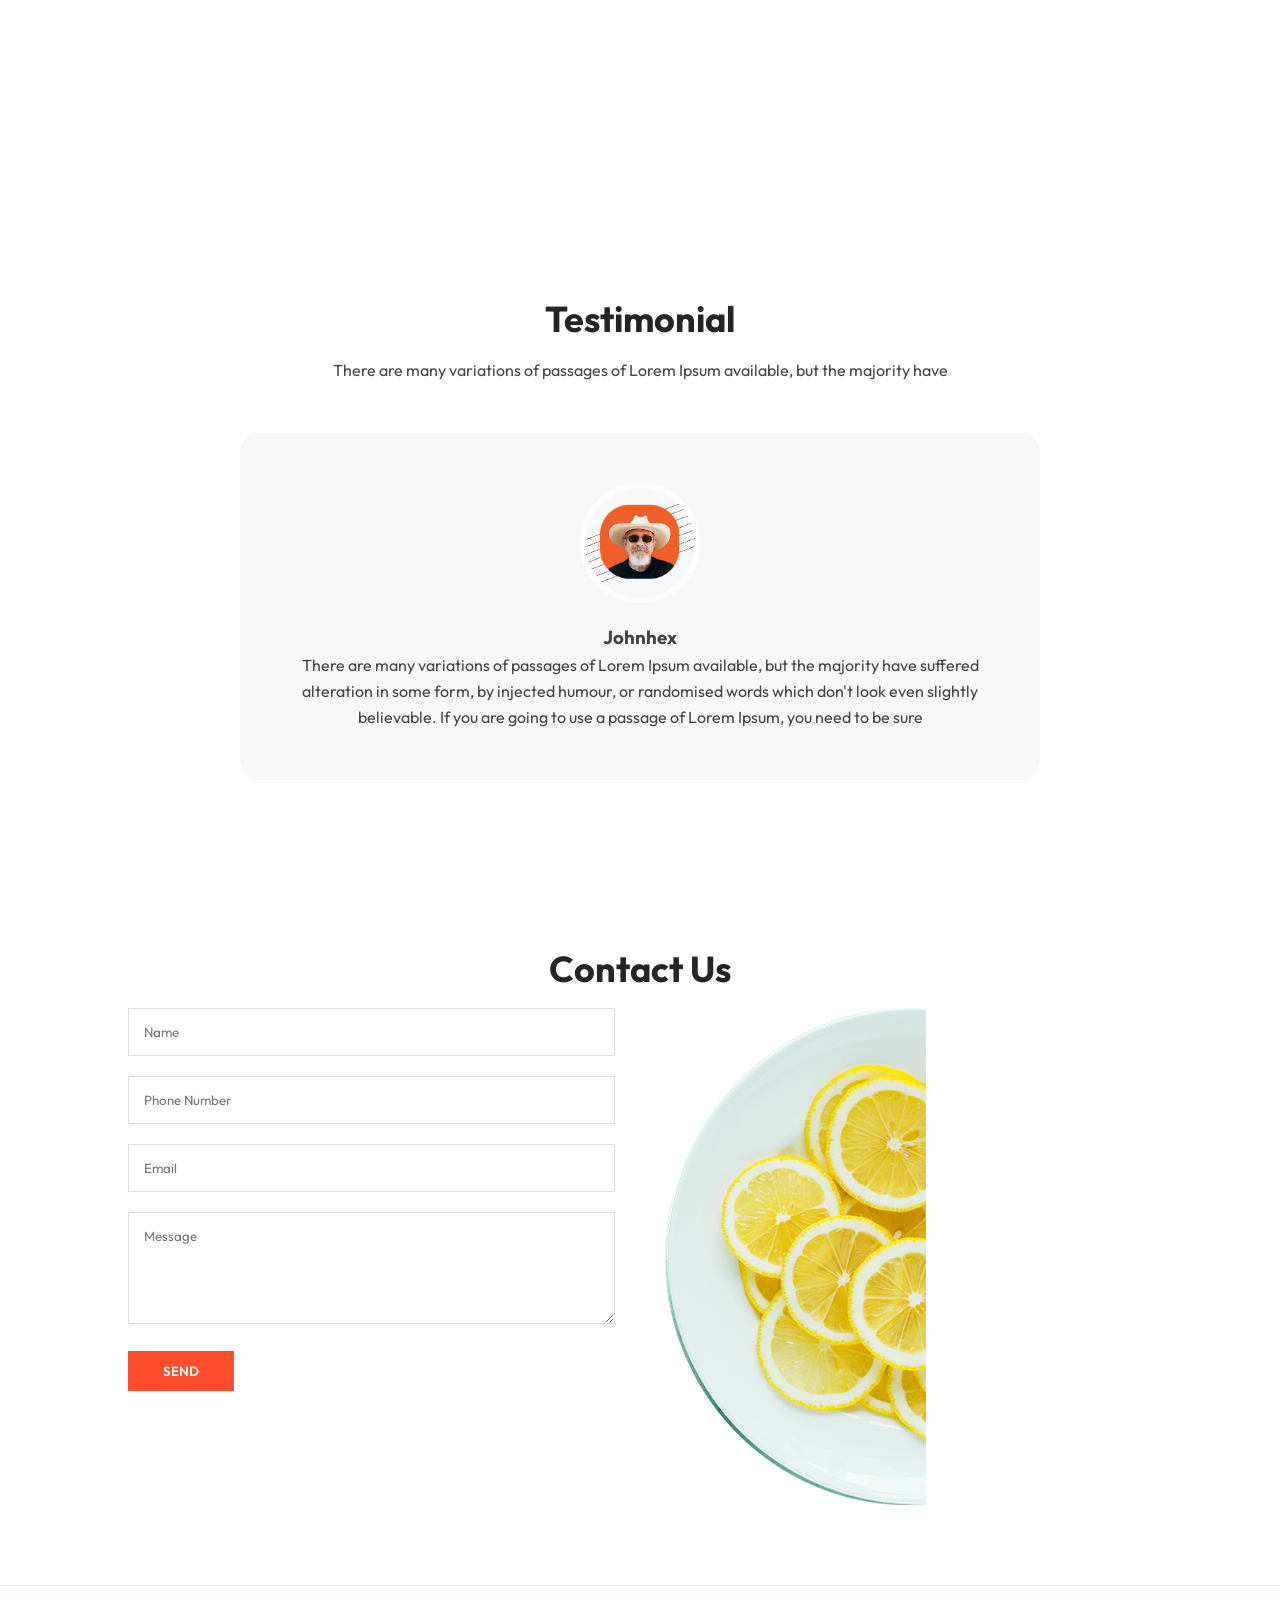
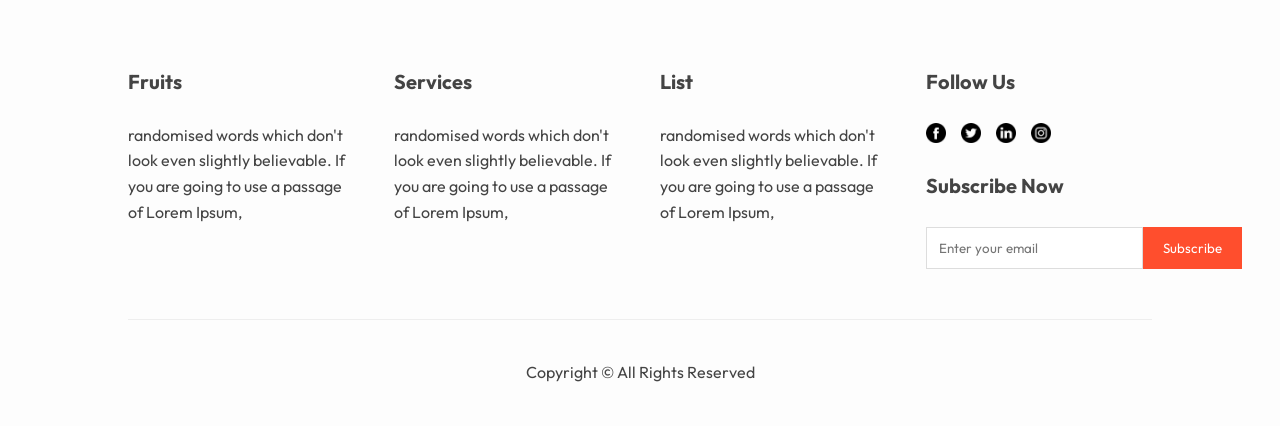
==== commit 846cbdc3: "video recording test" ====
--- a/SESSION_03/index.html
+++ b/SESSION_03/index.html
@@ -70,7 +70,7 @@
                     alteration in some form.</p>
             </div>
             <div class="service-card">
-                <img src="assets/images/item3.png" alt="Gauva">
+                <img src="assets/images/gauva.png" alt="Gauva">
                 <h3>Gauva</h3>
                 <p>There are many variations of passages of Lorem Ipsum available, but the majority have suffered
                     alteration in some form.</p>
--- a/SESSION_03/assets/style.css
+++ b/SESSION_03/assets/style.css
@@ -73,7 +73,8 @@
     cursor: pointer;
 }
 
-/* Hero Section */
+
+
 .hero {
     height: 100vh;
     display: flex;
@@ -149,7 +150,8 @@
     50% { transform: translateY(-20px); }
 }
 
-/* Services Section */
+
+
 section {
     padding: 80px 10%;
     text-align: center;
@@ -199,7 +201,8 @@
     margin-top: 40px;
 }
 
-/* Fresh Fruits Section */
+
+
 .fruit-item {
     display: flex;
     align-items: center;
@@ -231,7 +234,8 @@
     max-width: 300px;
 }
 
-/* Parallax Banner */
+
+
 .parallax {
     height: 400px;
     background: linear-gradient(rgba(0,0,0,0.5), rgba(0,0,0,0.5)), url('images/tasty.png');
@@ -249,7 +253,8 @@
     text-transform: uppercase;
 }
 
-/* Testimonial */
+
+
 .testimonial-card {
     max-width: 800px;
     margin: 0 auto;
@@ -274,7 +279,8 @@
     object-fit: cover;
 }
 
-/* Contact Section */
+
+
 .contact-container {
     display: flex;
     gap: 50px;
@@ -306,7 +312,7 @@
     max-width: 100%;
 }
 
-/* Footer */
+
 footer {
     background: #fdfdfd;
     padding: 80px 10% 40px;
@@ -359,7 +365,8 @@
     border-top: 1px solid #eee;
 }
 
-/* Responsive */
+
+
 @media (max-width: 992px) {
     .hero {
         flex-direction: column;
